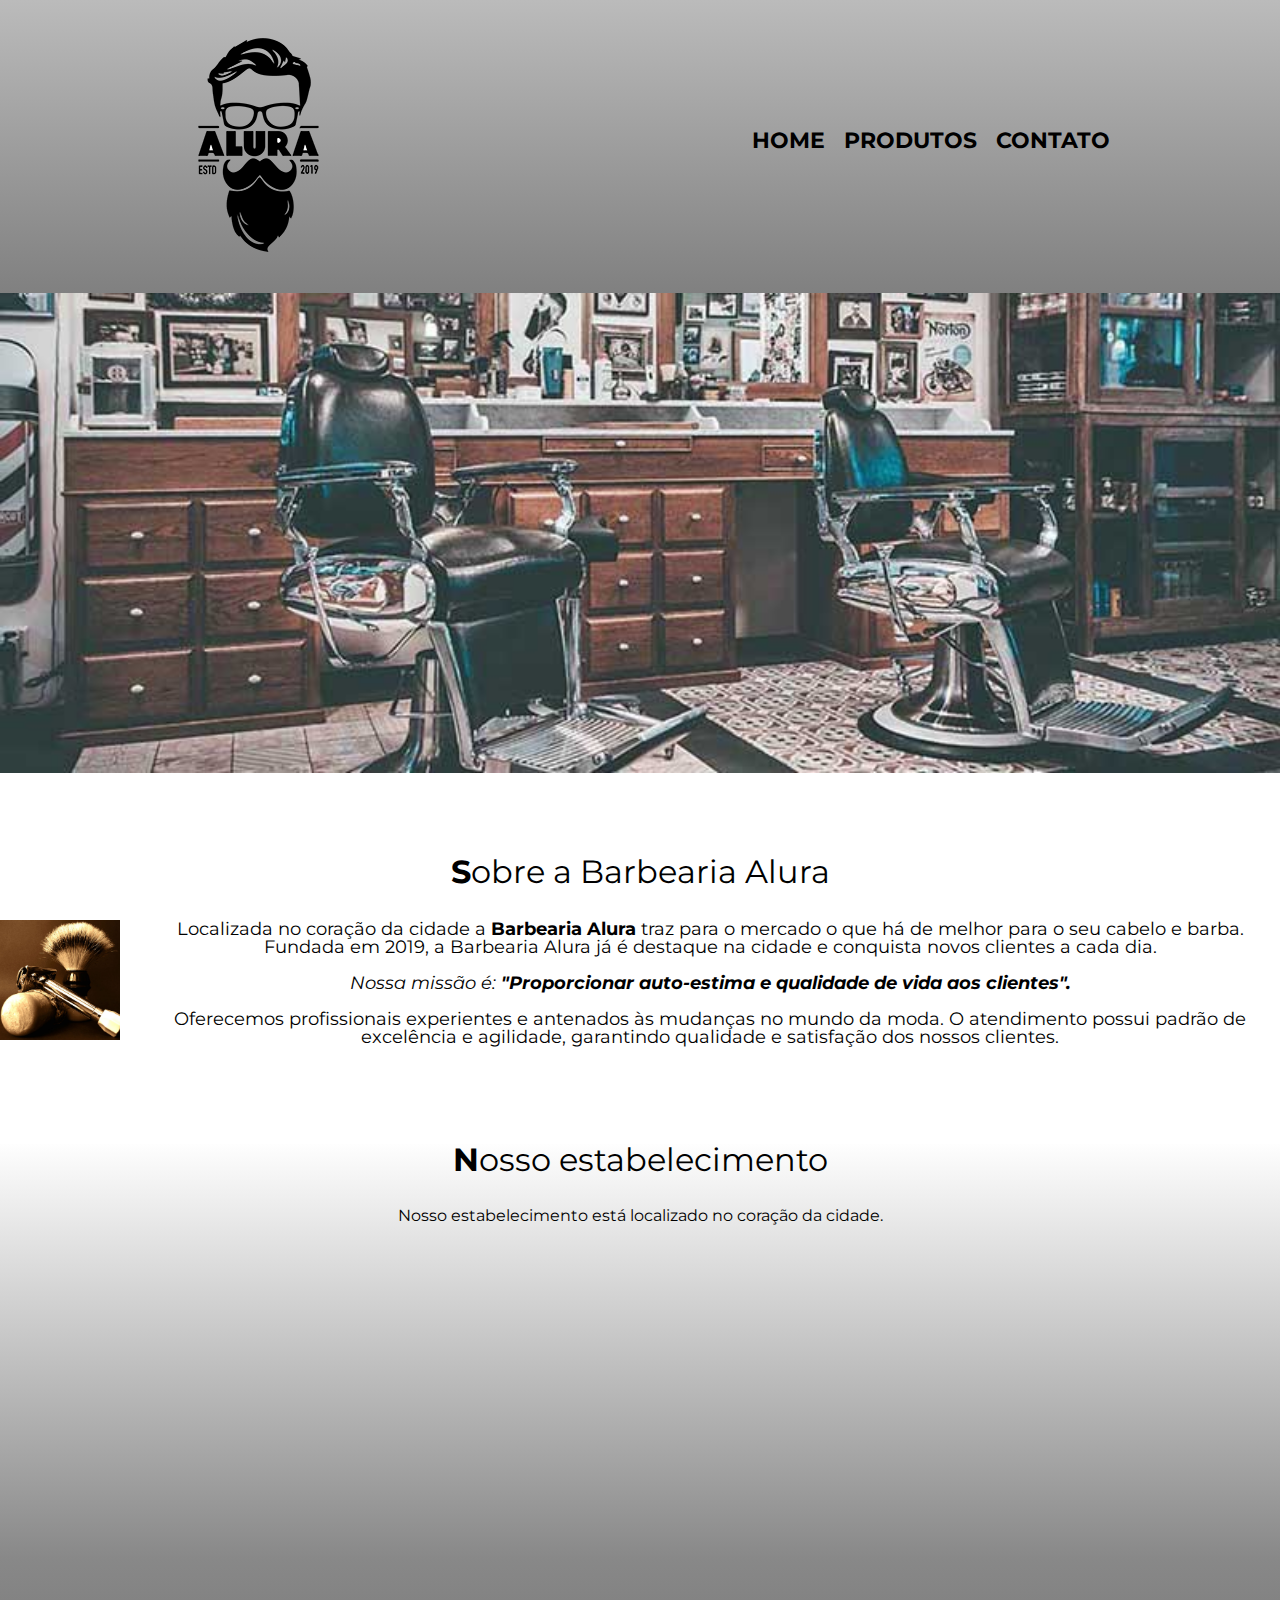
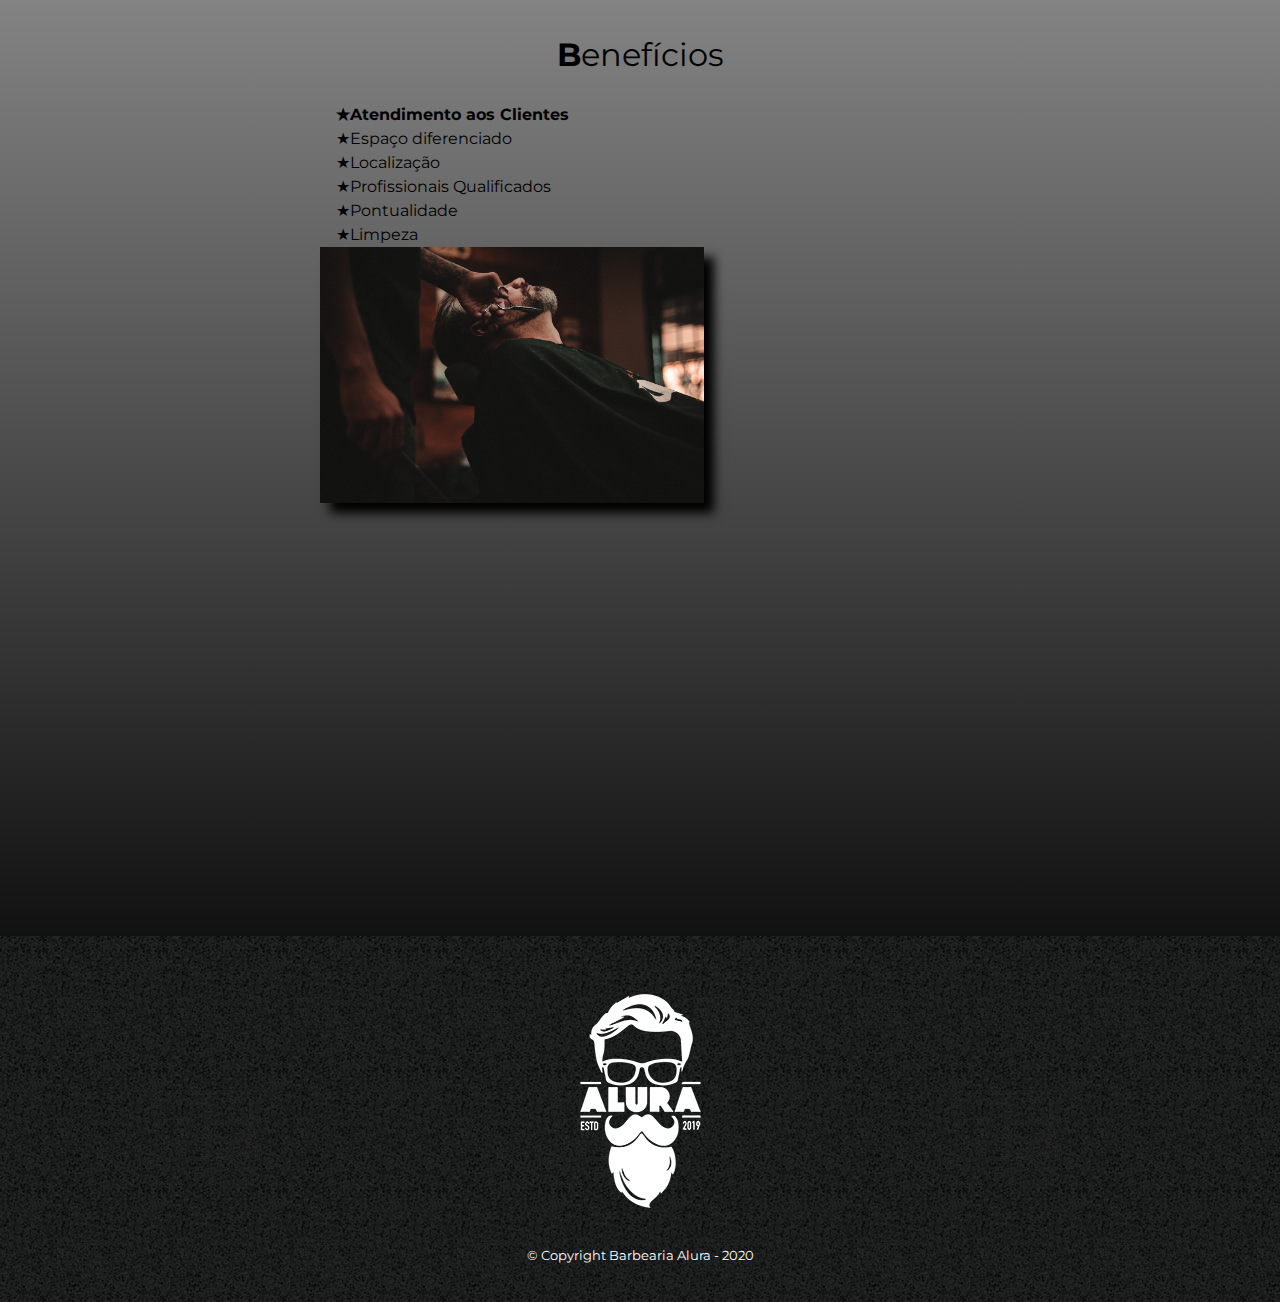
==== index.html @ a1c69b18 "Subindo projeto para Barbearia" ====
<!DOCTYPE html>
<html>
	<head>
		<meta charset="UTF-8">
		<meta name="viewport" content="width=device-width"> <! adaptar à tela de celular >
		<title>Barbearia Alura</title>

		<link rel="stylesheet" type="text/css" href="reset.css">
		<link rel="stylesheet" type="text/css" href="style.css">
		<link href="https://fonts.googleapis.com/css2?family=Montserrat:wght@300&display=swap" rel="stylesheet">
		
	</head>

	<body>
		<header>
			
			<div class="caixa">

				<h1><img src="logo.png" alt="Logo da Barbearia Alura"> </h1>

				<nav>
					<ul>
						<li><a href="index.html">Home</a></li>
						<li><a href="produtos.html">Produtos</a></li>
						<li><a href="contato.html">Contato</a></li>
					</ul>
				</nav>

			</div>
		</header>
			
		
		<img class="banner" src="banner.jpg">



		<main>

			<section class="principal">

				<h2 class="titulo-principal">Sobre a Barbearia Alura</h2>

				<img class="utensilios" src="utensilios.jpg" alt="Utensílios de um barbeiro">

				<p>Localizada no coração da cidade a <strong>Barbearia Alura</strong> traz para o mercado o que há de melhor para o seu cabelo e barba. Fundada em 2019, a Barbearia Alura já é destaque na cidade e conquista novos clientes a cada dia.</p>

				<p id="missao"><em>Nossa missão é: <strong>"Proporcionar auto-estima e qualidade de vida aos clientes".</strong></em></p>

				<p>Oferecemos profissionais experientes e antenados às mudanças no mundo da moda. O atendimento possui padrão de excelência e agilidade, garantindo qualidade e satisfação dos nossos clientes.</p>

			</section>


			<section class="mapa">
				<h3 class="titulo-principal">Nosso estabelecimento</h3>
				<p>Nosso estabelecimento está localizado no coração da cidade.</p>

				
				<div class="mapa-conteudo">
					<iframe src="https://www.google.com/maps/embed?pb=!1m18!1m12!1m3!1d3656.4484607118548!2d-46.63246469999999!3d-23.5882443!2m3!1f0!2f0!3f0!3m2!1i1024!2i768!4f13.1!3m3!1m2!1s0x94ce5a2b2ed7f3a1%3A0xab35da2f5ca62674!2sCaelum%20-%20Escola%20de%20Tecnologia!5e0!3m2!1spt-BR!2sbr!4v1589495048875!5m2!1spt-BR!2sbr" width="100%" height="300" frameborder="0" style="border:0;" allowfullscreen="" aria-hidden="false" tabindex="0"></iframe>
				</div>

			</section>




			<section class="beneficios">

				<h3 class="titulo-principal">Benefícios</h3>


				<div class="conteudo-beneficios">

					<ul class="lista-beneficios">
						<li class="itens">Atendimento aos Clientes</li>
						<li class="itens">Espaço diferenciado</li>
						<li class="itens">Localização</li>
						<li class="itens">Profissionais Qualificados</li>
						<li class="itens">Pontualidade</li>
						<li class="itens">Limpeza</li>
					</ul><img src="beneficios.jpg" class="imagem-beneficios">

				</div>

				<div class="video">

					<iframe width="100%" height="315" src="https://www.youtube.com/embed/wcVVXUV0YUY" frameborder="0" allow="accelerometer; autoplay; encrypted-media; gyroscope; picture-in-picture" allowfullscreen></iframe>

				</div>


			</section>

		</main>

		<footer>
			<img src="logo-branco.png" alt="Logo da Barbearia Alura">
			<p class="copyright">&copy; Copyright Barbearia Alura - 2020</p>
		</footer>

	</body>
</html>
---- style.css ----
body {
	font-family: 'Montserrat', sans-serif;
}

header {
	background: linear-gradient(#BBBBBB, grey);
	padding: 20px 0;
}

.caixa {
	position: relative;
	width: 940px;
	margin: 0 auto;
}

nav {
	position: absolute;
	top: 110px;
	right: 0;
}

nav li {
	display: inline;
	margin: 0 0 0 15px;

}

nav a {
	text-transform: uppercase;
	color: #000000;
	font-weight: bold;
	font-size: 22px;
	text-decoration: none;
}

nav a:hover {
	color: #C78C19;
	text-decoration: underline;
}

.produtos {
	width: 940px;
	margin: 0 auto;
	padding: 50px 0;
}

.produtos li {
	display: inline-block;
	text-align: center;
	width: 30%;
	vertical-align: top;
	margin: 0 1.5%;
	padding: 30px 20px;
	box-sizing: border-box;
	border: 2px solid #000000;
	//border-radius: 10px;

	border-radius: 10px 70px 10px 70px;
	//border-color: #000000;
	//border-width: 2px;
	//border-style: solid;
	//border-top-width: 10px; 
	//border-style: dotted;
	//border-width: 4px;
}

.produtos li:hover {
	border-color: #C78C19;
}

.produtos li:active {
	border-color: #00FF00;
}

.produtos li:hover h2 {
	font-size: 35px;
}

.produtos h2 {
	font-size: 30px;
	font-weight: bold;
	color: #000000;
}

.produto-descricao {
	font-size: 18px;
}

.produto-preco {
	font-size: 22px;
	font-weight: bold;
	margin-top: 10px;
}

footer {
	text-align: center;
	background: url("bg.jpg");
	padding: 40px 0;
}

.copyright {
	color: #FFFFFF;
	font-size: 13px;
	margin-top: 20px;
}

main {
	
}

form {
	margin: 40px 0;
}

form label, form legend {
	display: block;
	font-size: 20px;
	margin: 0 0 10px;
}

.input-padrao {
	display: block;
	margin: 0 0 20px;
	padding: 10px 25px;
	width: 50%;
}

.checkbox {
	margin: 20px 0;
}

.enviar {
	width: 40%;
	padding: 15px 0;
	background: orange;
	color: white;
	font-weight: bold;
	font-size: 18px;
	border: none;
	border-radius: 5px;
	cursor: pointer;
}

.enviar:hover {
	background: #EA6300;
	transition: 1s all;
	transform: scale(1.1);
}

.enviar:active {
	background: green;
}

table {
	margin: 20px 40px;
}

thead {
	background: #555555;
	color: white;
	font-weight: bold;

}

td, th {
	border: 1px solid #000000;
	padding: 8px 15px;

}


/* CSS da página inicial */
.banner {
	width: 100%;
}

.titulo-principal {
	text-align: center;
	font-size: 2em;   /* 2 vezes maior que o texto principal */
	margin: 1em 0 1em;
	clear: left; /* evitar que o float afete o texto abaixo da figura */
	/* color: rgb(0,0,0, 0.7);  opacidade 0.7 que poe ser usada em textos, imagens, etc, trabalhando em cores específicas tmb   */

	/* text-shadow: 2px 2px #FF0000; sombra no texto */
}

.titulo-principal:first-letter {
	font-weight: bold;
	
}

/* p:first-line {
	font-style: italic;
}

primeira linha os parágrafos ficam com estilo itálico   */


/*.titulo-principal:before {
	content: "[ ";
}

.titulo-principal:after {
	content: " ]";
}
                                     */
.principal {
	padding: 3em 0;
	background: #FEFEFE
	width: 940px;
	margin: 0 auto;
}

.principal p {
	margin: 0 0 1em;
	text-align: center;
	font-size: 18px;
}

.principal strong {
	font-weight: bold;
}

.principal em {
	font-style: italic;
}

.utensilios {
	width: 120px;
	float: left;
	margin: 0 20px 20px 0;
} 

.mapa {
	padding: 3em o;
	background: linear-gradient(#FEFEFE, #888888);

}

.mapa p {
	margin: 0 0 2em;
	text-align: center;
}

.mapa-conteudo {
	width: 940px;
	margin: 0 auto;

}

.beneficios {
	padding: 3em 0;
	background: linear-gradient(#888888, #111111); /*background: linear-gradient(45deg, orange 30%, blue 60%, purple 80%); */
												/*background: radial-gradiente(orange 50%, blue, red, black); */
	/* box-shadow: inset 0 0 30px #FF0000;   para sombra interna */
}

.conteudo-beneficios {
	width: 640px;
	margin: 0 auto;

}

.itens {
	line-height: 1.5;
}

.itens:first-child {     /*last-child (ultimo ítem) ou nth-child(4) para o quarto ítem nth-child(2n) para elementos na ordem par  */
	font-weight: bold;
}

.itens:before {
	content: "★";
}

.lista-beneficios {''
	width: 35%;
	display: inline-block;
	vertical-align: top;
	padding: 0 1em 0 1em;
}

.imagem-beneficios {
	width: 60%;
	transition: 400ms;
	opacity: 1;
	box-shadow: 10px 10px 10px 0 #000000; 
	/*box-shadow: 10px 10px 30px 20px #000000, -10px -10px yellow, -20px 20px rgba(255,0,0,0.5);  para várias sombras */

}

.imagem-beneficios:hover {
	opacity: 0.6;
}



.video {
	width: 560px;
	margin: 2em auto;

}

main > p {     /*trabalha apenas os parágrafos filhos diretos da main e não parágrafos netos e bisnetos */

}

img + p {     /*trabalha apenas o primeiro parágrafo após uma imagem  */

}

img ~ p {     /*trabalha todos os parágrafos após uma imagem  */

}

.principal p:not(#missão) {     /*trabalha todos os parágrafos dentro do principal retiranto o parágrafo da classe missao */

}

section > p + h2 {     /*para selecionar o último <h2>. O último h2 é filho direto da section e irmão do p.  */

}

/*.utensilios {
	width: calc( (100% / 3) - 10px );   Para calcular o dimensionamento perfeito para todos os tipos de telas, como celulares, tablets e desktops
}                                    */


/* Adaptação CSS para celular  */

@media screen and (max-width: 480px) {
	.caixa, .principal, .conteudo-beneficios, .mapa-conteudo, .video {
		width: 100%;

	}

	h1 {
		text-align: center;
		margin: 0 10px;

	}

	nav {
		position: static;
	}

	.lista-beneficios, .imagem-beneficios {
		width: 90%;
		
	}

	.produtos, .enviar {
		margin: auto;
		width: 100%;
		
	}

	.produtos li {
		display: block;
		width: 90%;
		margin: auto;
	}

	.input-padrao {
		width: 80%;
		padding: auto;
		margin: 20px auto;
	}


	.tabela-funcionamento {
		width: 90%;
		

	}


}
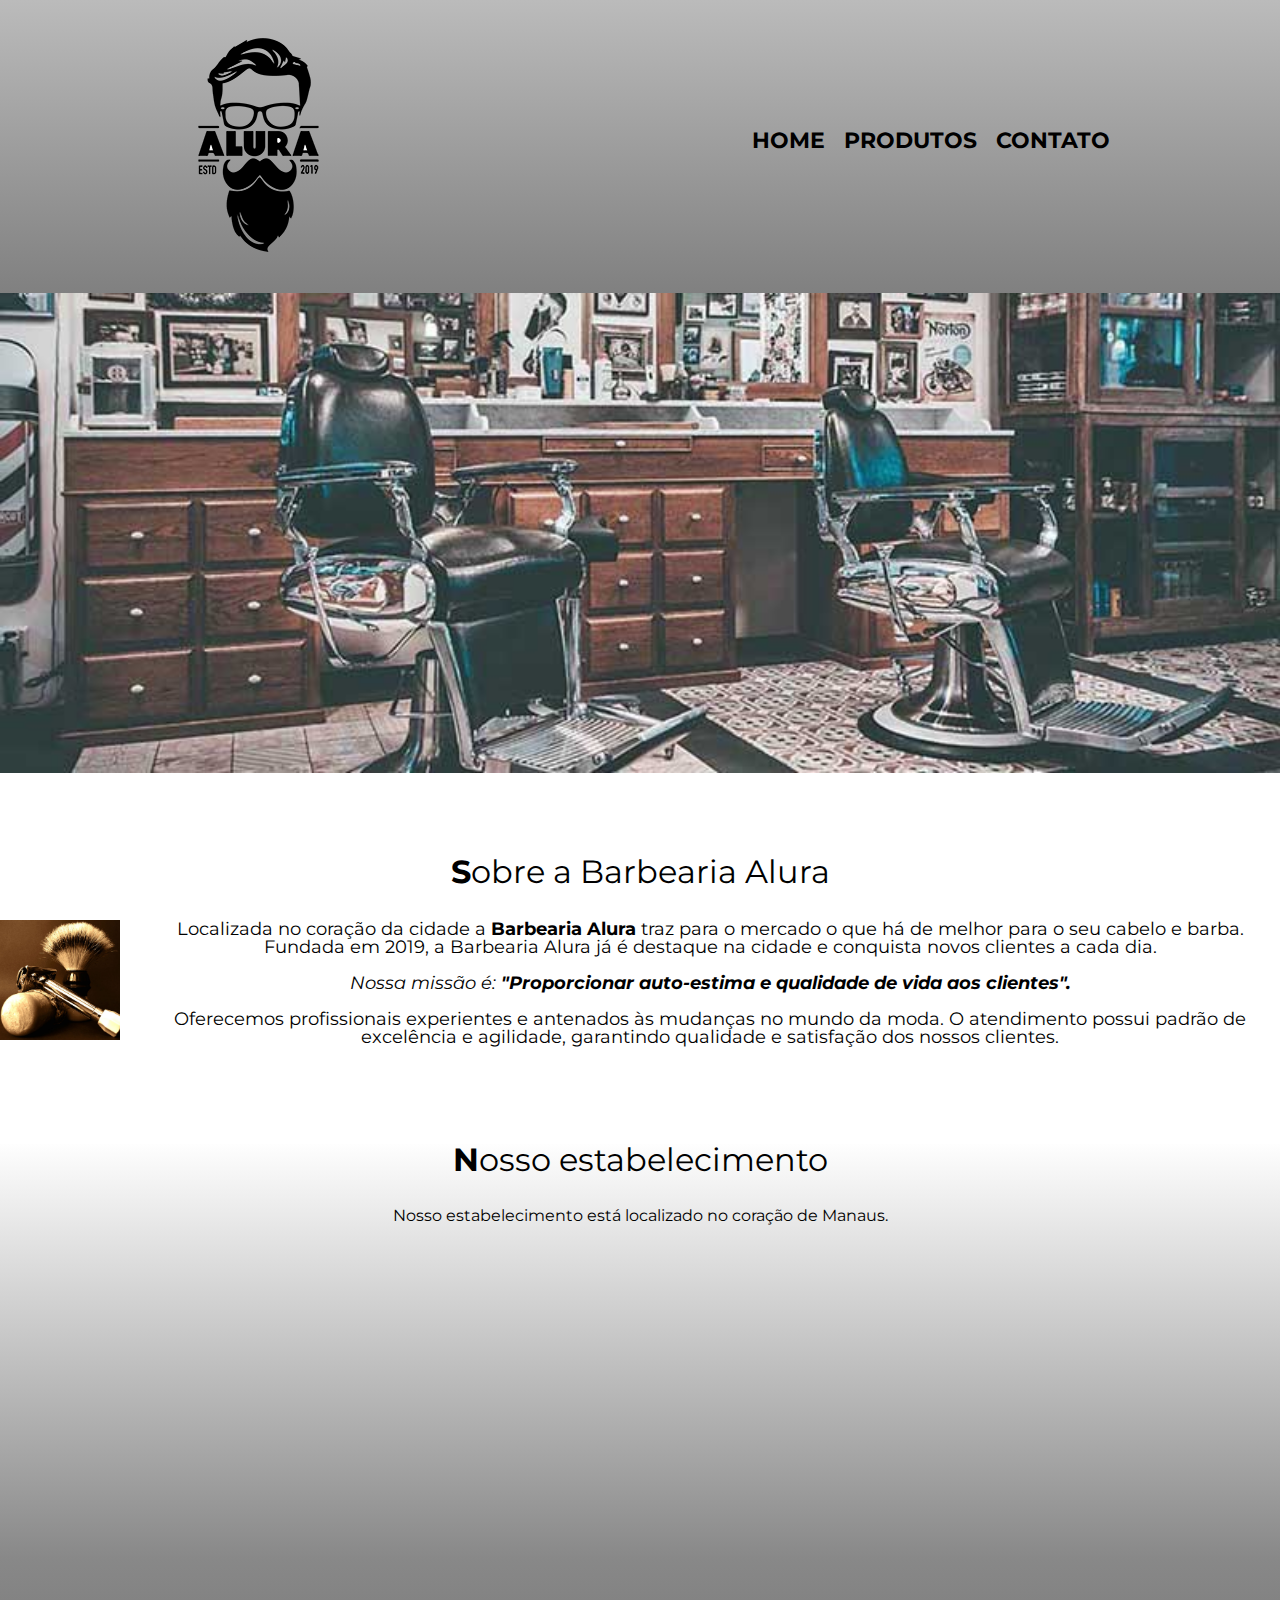
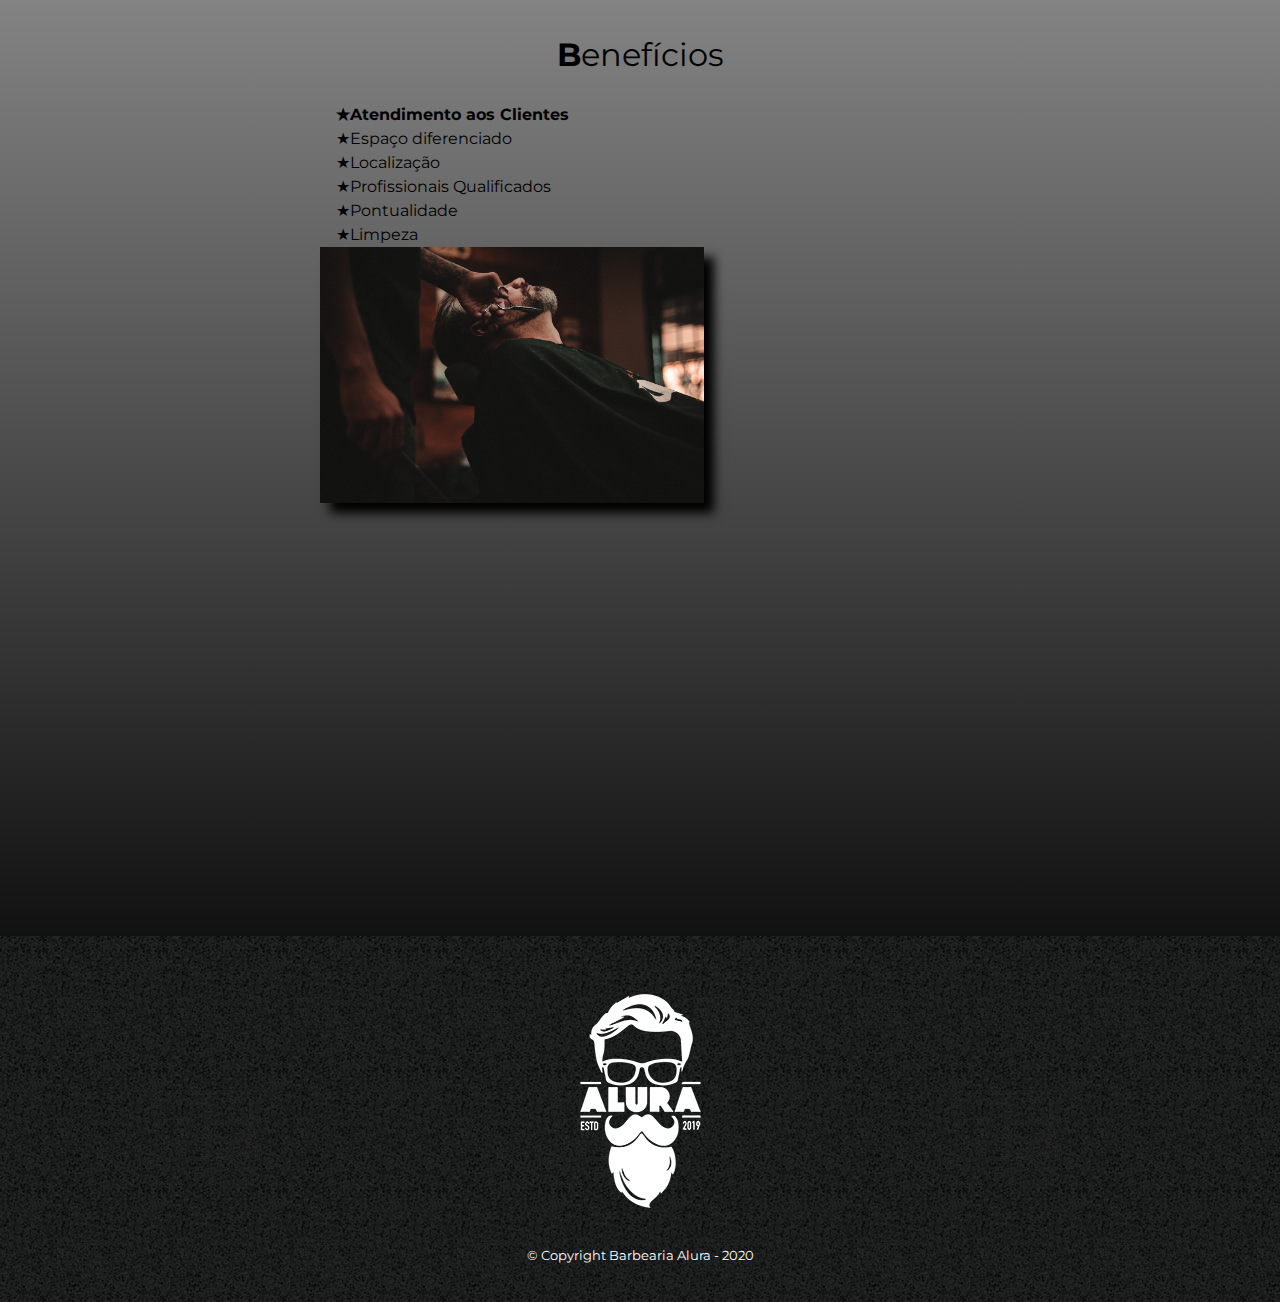
==== commit 01680f9c: "Altereado paragrafo do titulo principal" ====
--- a/index.html
+++ b/index.html
@@ -28,11 +28,8 @@
 
 			</div>
 		</header>
-			
-		
+					
 		<img class="banner" src="banner.jpg">
-
-
 
 		<main>
 
@@ -50,10 +47,9 @@
 
 			</section>
 
-
 			<section class="mapa">
 				<h3 class="titulo-principal">Nosso estabelecimento</h3>
-				<p>Nosso estabelecimento está localizado no coração da cidade.</p>
+				<p>Nosso estabelecimento está localizado no coração de Manaus.</p>
 
 				
 				<div class="mapa-conteudo">
